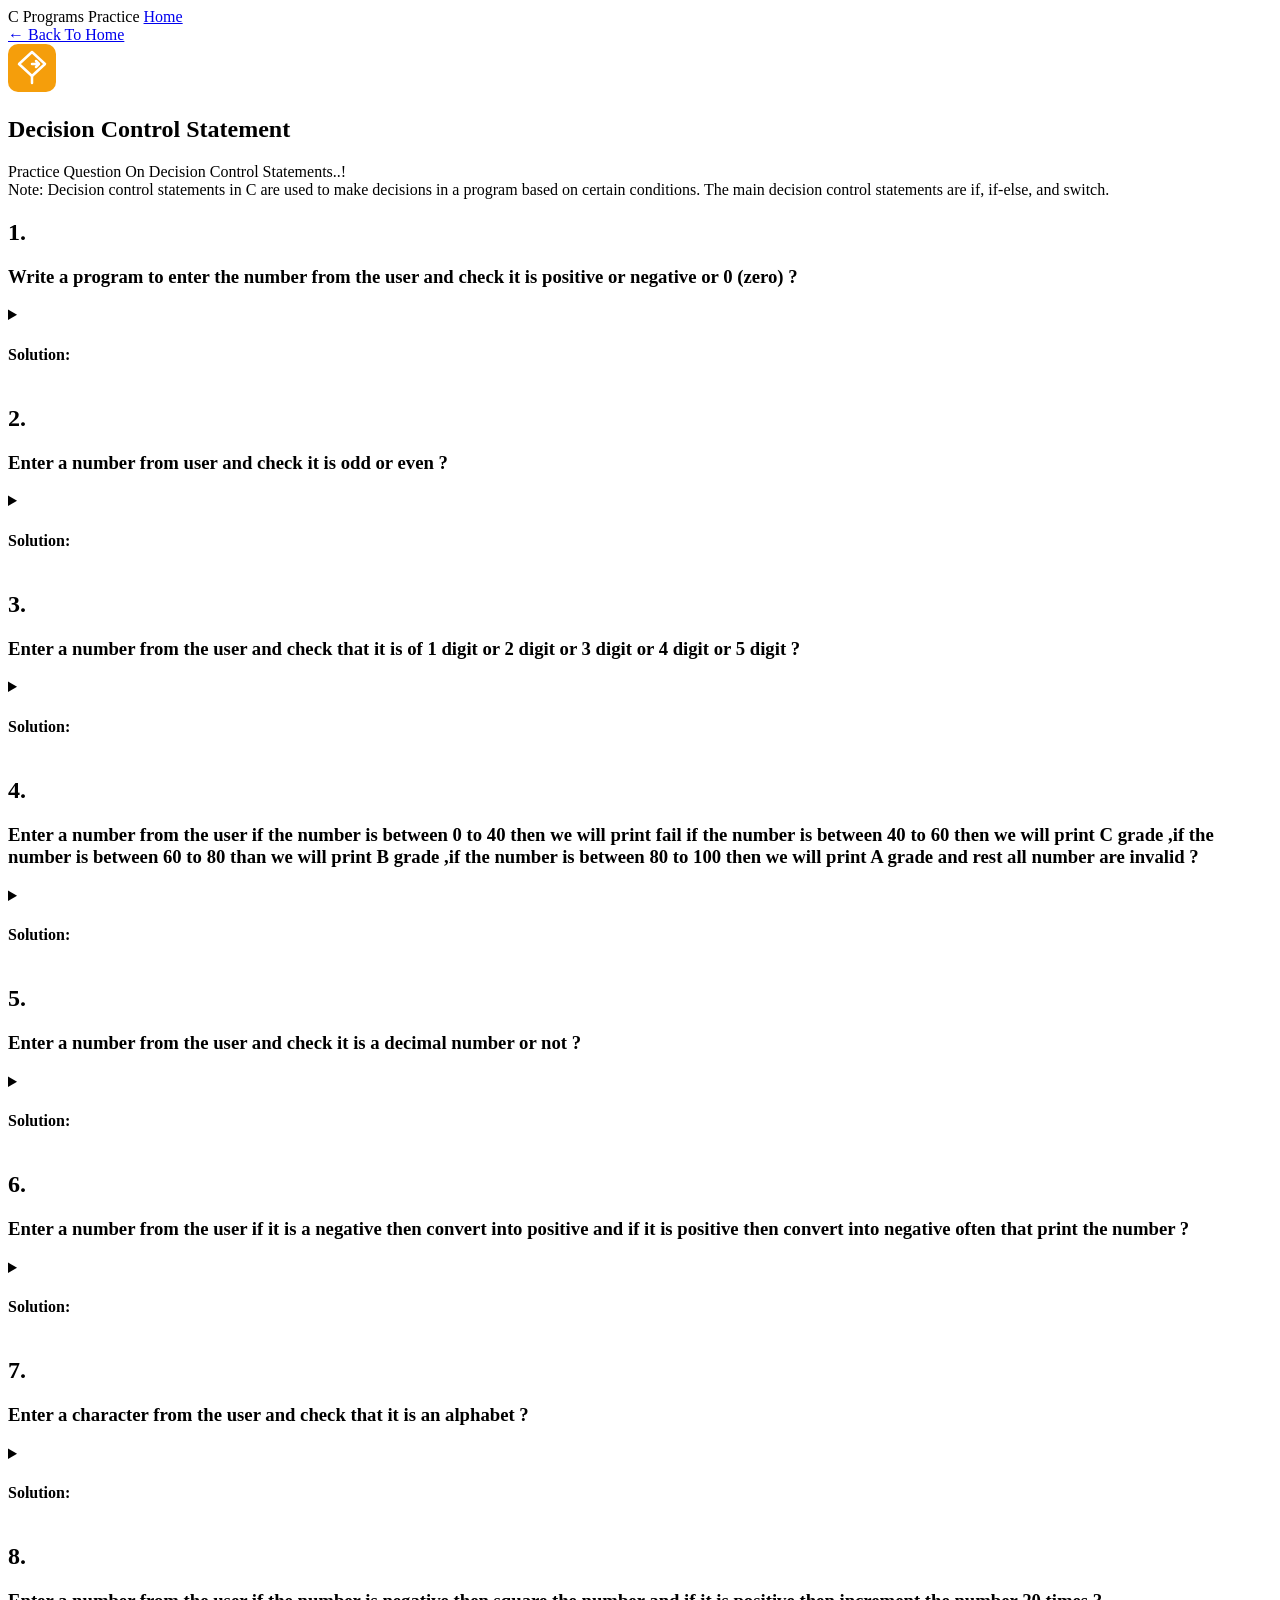
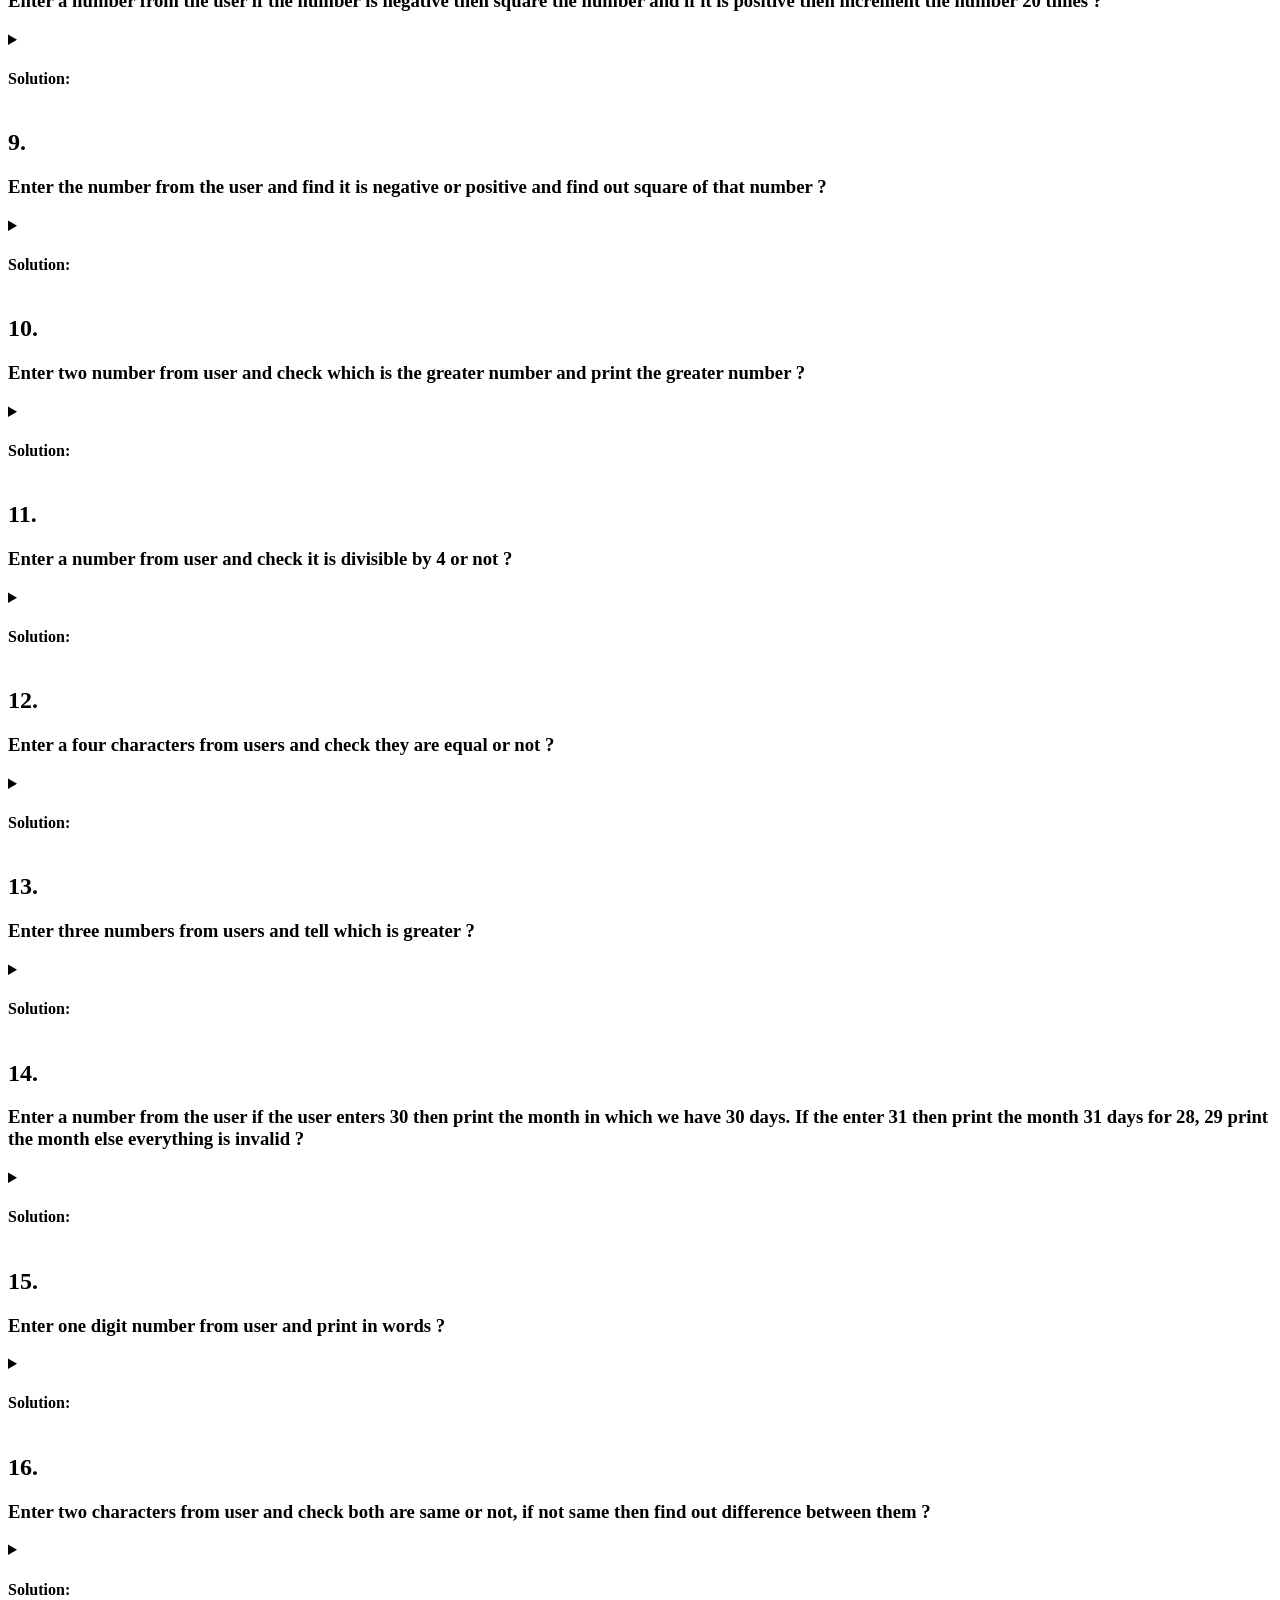
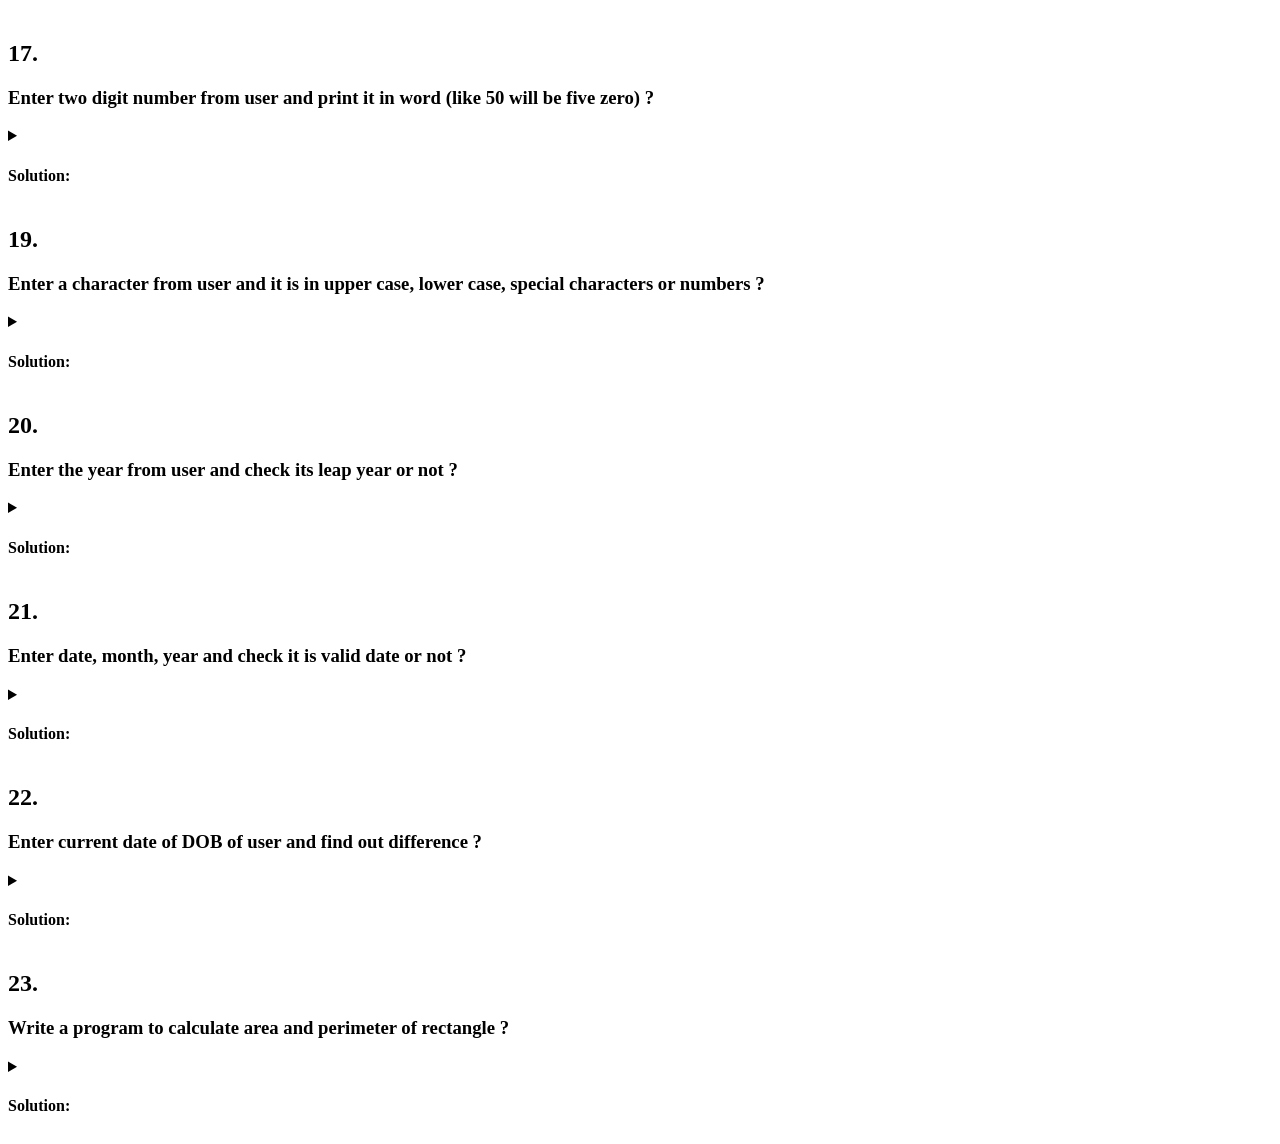
==== decisioncontrol.html @ 15fd69e9 "Add files via upload" ====
<!DOCTYPE html>
<html lang="en">
<head>
  <meta charset="UTF-8">
  <meta name="viewport" content="width=device-width, initial-scale=1.0">

  <link rel="stylesheet" href="prostyles/unidesign.css">
  <link rel="stylesheet" href="prostyles/programs.css">

  <title>C | Decision Control Statements</title>
</head>
<body>

  <header>
    C Programs Practice
    <a href="index.html">Home</a>
  </header>

  <section class="back">
    <a href="index.html">
       &#8592; Back To Home
    </a>
  </section>


  <section class="all">

    <div class="about-topic">
      
      <div class="topic-pic">
        <svg width="48" height="48" viewBox="0 0 48 48">
          <rect width="48" height="48" rx="10" fill="#F59E0B"/>
          <path d="M24 8L37 20L24 32L11 20Z"
                fill="none" stroke="white" stroke-width="2.5"
                stroke-linejoin="round"/>
          <path d="M24 32V39M24 20H31M31 20L28 17M31 20L28 23"
                fill="none" stroke="white" stroke-width="2.5"
                stroke-linecap="round" stroke-linejoin="round"/>
        </svg>
      </div>

      <div class="topic-content">

        <div class="topic-head">
          <h1>Decision Control Statement</h1>
        </div>
        <div class="topic-body">
          <p>Practice Question On Decision Control Statements..!  <br>
            Note: Decision control statements in C are used to make decisions in a program based on certain conditions. The main decision control statements are if, if-else, and switch.
          </p>
        </div>

      </div>

    </div>

    <!-- end -->

    <div class="all-ques">

                  <!-- question 1 -->
    <div class="ques-sol">

      <div class="ques">
        <h2>1.</h2>
        <h3>Write a program to enter the number from the user and check it is positive or negative or 0 (zero) ?</h3>
      </div>
      
                  <!-- solution  -->
      <div class="sol">
        <details>
          <summary>
            <h4 class="sol-head">
              Solution:
            </h4>
          </summary>

          <textarea readonly>
#include <stdio.h>
#include <conio.h>
#include <dos.h>

void main()
{
    int num;
    clrscr();

    printf("Enter a number: ");
    scanf("%d", &num);

    if(num > 0)
        printf("Positive number");
    else if(num < 0)
        printf("Negative number");
    else
        printf("Zero");

    delay(3000);
}
          </textarea>
          
          <div class="output">
            <h4>
              Output :
            </h4>
            <pre>
Enter a number: -11             <span>// entered by user</span>
Negative number
            </pre>
          </div>

        </details>

      </div>    <!--end of sol  -->

    </div>          
    
    <!-- end of question and answer -->





              <!-- question -->
    <div class="ques-sol">

      <div class="ques">
        <h2>2.</h2>
        <h3>Enter a number from user and check it is odd or even ?</h3>
      </div>
      
                  <!-- solution  -->
      <div class="sol">
        <details>
          <summary>
            <h4 class="sol-head">
              Solution:
            </h4>
          </summary>

          <textarea readonly>
#include <stdio.h>
#include <conio.h>
#include <dos.h>

void main()
{
    int num;
    clrscr();

    printf("Enter a number: ");
    scanf("%d", &num);

    if(num % 2 == 0)
        printf("Even number");
    else
        printf("Odd number");

    delay(3000);
}
          </textarea>
          
          <div class="output">
            <h4>
              Output :
            </h4>
            <pre>
Enter a number: 7       <span>// entered by user</span>
Odd number
            </pre>
          </div>

        </details>

      </div>    <!--end of sol  -->

    </div>          
    
    <!-- end of question and answer -->



                  <!-- question -->
    <div class="ques-sol">

      <div class="ques">
        <h2>3.</h2>
        <h3>Enter a number from the user and check that it is of 1 digit or 2 digit or 3 digit or 4 digit or 5 digit ?</h3>
      </div>
      
                  <!-- solution  -->
      <div class="sol">
        <details>
          <summary>
            <h4 class="sol-head">
              Solution:
            </h4>
          </summary>

          <textarea readonly>
#include <stdio.h>
#include <conio.h>
#include <dos.h>

void main()
{
    int num;
    clrscr();

    printf("Enter a number: ");
    scanf("%d", &num);

    if(num < 0)
        num = -num;

    if(num <= 9)
        printf("1 digit number");
    else if(num <= 99)
        printf("2 digit number");
    else if(num <= 999)
        printf("3 digit number");
    else if(num <= 9999)
        printf("4 digit number");
    else if(num <= 99999)
        printf("5 digit number");
    else
        printf("More than 5 digits");

    delay(3000);

}
          </textarea>
          
          <div class="output">
            <h4>
              Output :
            </h4>
            <pre>
Enter a number: 456           <span>// entered by user</span>
3 digit number
            </pre>
          </div>

        </details>

      </div>    <!--end of sol  -->

    </div>          
    
    <!-- end of question and answer -->



                  <!-- question -->
    <div class="ques-sol">

      <div class="ques">
        <h2>4.</h2>
        <h3>Enter a number from the user if the number is between 0 to 40 then we will print fail if the number is between 40 to 60 then we will print C grade ,if the number is between 60 to 80 than we will print B grade ,if the number is between 80 to 100 then we will print A grade and rest all number are invalid ?</h3>
      </div>
      
                  <!-- solution  -->
      <div class="sol">
        <details>
          <summary>
            <h4 class="sol-head">
              Solution:
            </h4>
          </summary>

          <textarea readonly>
#include <stdio.h>
#include <conio.h>
#include <dos.h>

void main()
{
    int marks;
    clrscr();

    printf("Enter marks: ");
    scanf("%d", &marks);

    if(marks < 0 || marks > 100)
        printf("Invalid marks");
    else if(marks < 40)
        printf("Fail");
    else if(marks < 60)
        printf("C Grade");
    else if(marks < 80)
        printf("B Grade");
    else
        printf("A Grade");

    delay(3000);
}
          </textarea>
          
          <div class="output">
            <h4>
              Output :
            </h4>
            <pre>
Enter marks: 75           <span>//entered by user</span>
B Grade
            </pre>
          </div>

        </details>

      </div>    <!--end of sol  -->

    </div>          
    
    <!-- end of question and answer -->



                  <!-- question -->
    <div class="ques-sol">

      <div class="ques">
        <h2>5.</h2>
        <h3>Enter a number from the user and check it is a decimal number or not ?</h3>
      </div>
      
                  <!-- solution  -->
      <div class="sol">
        <details>
          <summary>
            <h4 class="sol-head">
              Solution:
            </h4>
          </summary>

          <textarea readonly>
#include <stdio.h>
#include <conio.h>
#include <dos.h>

void main()
{
    float num;
    int whole;
    clrscr();

    printf("Enter a number: ");
    scanf("%f", &num);

    whole = num;

    if(num == whole)
        printf("Not a decimal number");
    else
        printf("Decimal number");

    delay(3000);
}
          </textarea>
          
          <div class="output">
            <h4>
              Output :
            </h4>
            <pre>
Enter a number: 13.13       <span>// entered by user</span>      
Decimal number
            </pre>
          </div>

        </details>

      </div>    <!--end of sol  -->

    </div>          
    
    <!-- end of question and answer -->




                  <!-- question -->
    <div class="ques-sol">

      <div class="ques">
        <h2>6.</h2>
        <h3>Enter a number from the user if it is a negative then convert into positive and if it is positive then convert into negative often that print the number ?</h3>
      </div>
      
                  <!-- solution  -->
      <div class="sol">
        <details>
          <summary>
            <h4 class="sol-head">
              Solution:
            </h4>
          </summary>

          <textarea readonly>
#include <stdio.h>
#include <conio.h>
#include <dos.h>

void main()
{
    int num;
    clrscr();

    printf("Enter a number: ");
    scanf("%d", &num);

    num = -num;

    printf("Converted number = %d", num);

    delay(3000);
}
          </textarea>
          
          <div class="output">
            <h4>
              Output :
            </h4>
            <pre>
Enter a number: -25       <span>// entered by user</span>
Converted number = 25
            </pre>
          </div>

        </details>

      </div>    <!--end of sol  -->

    </div>          
    
    <!-- end of question and answer -->




                  <!-- question -->
    <div class="ques-sol">

      <div class="ques">
        <h2>7.</h2>
        <h3>Enter a character from the user and check that it is an alphabet ?</h3>
      </div>
      
                  <!-- solution  -->
      <div class="sol">
        <details>
          <summary>
            <h4 class="sol-head">
              Solution:
            </h4>
          </summary>

          <textarea readonly>
#include <stdio.h>
#include <conio.h>
#include <dos.h>

void main()
{
    char ch;
    clrscr();

    printf("Enter a character: ");
    scanf("%c", &ch);

    if((ch >= 'A' && ch <= 'Z') ||
       (ch >= 'a' && ch <= 'z'))
        printf("Alphabet");
    else
        printf("Not an alphabet");

    delay(3000);
}
    </textarea>
          
          <div class="output">
            <h4>
              Output :
            </h4>
            <pre>
Enter a character: G        <span>// entered by user</span>
Alphabet
            </pre>
          </div>

        </details>

      </div>    <!--end of sol  -->

    </div>          
    
    <!-- end of question and answer -->




     <div class="ques-sol">

      <div class="ques">
        <h2>8.</h2>
        <h3>Enter a number from the user if the number is negative then square the number and if it is positive then increment the number 20 times ?</h3>
      </div>
      
                  <!-- solution  -->
      <div class="sol">
        <details>
          <summary>
            <h4 class="sol-head">
              Solution:
            </h4>
          </summary>

          <textarea readonly>
#include <stdio.h>
#include <conio.h>
#include <dos.h>

void main()
{
    int num;
    clrscr();

    printf("Enter a number: ");
    scanf("%d", &num);

    if(num < 0)
      printf("Square = %d", num * num);

    else if(num > 0)
    {
      num = num + 20;
      printf("Result = %d", num);
    }
    else
        printf("Number is zero");

    delay(3000);
}
    </textarea>
          
          <div class="output">
            <h4>
              Output :
            </h4>
            <pre>
Enter a number: 15         <span>// entered by user</span>
Result = 35
            </pre>
          </div>

        </details>

      </div>    <!--end of sol  -->

    </div>          
    
    <!-- end of question and answer -->




<!-- question 9 -->
     <div class="ques-sol">

      <div class="ques">
        <h2>9.</h2>
        <h3>Enter the number from the user and find it is negative or positive and find out square of that number ?</h3>
      </div>
      
                  <!-- solution  -->
      <div class="sol">
        <details>
          <summary>
            <h4 class="sol-head">
              Solution:
            </h4>
          </summary>

          <textarea readonly>
#include <stdio.h>
#include <conio.h>
#include <dos.h>

void main()
{
    int num, square;
    clrscr();

    printf("Enter a number: ");
    scanf("%d", &num);

    if(num < 0)
      {
        printf("Negative number");
      }

    else if(num > 0)
      {
        printf("Positive number");
      }

    else
        printf("Zero");
    
    square = num * num ;

    printf("\nSquare of %d is %d", num, square);

    delay(3000);
}
    </textarea>
          
          <div class="output">
            <h4>
              Output :
            </h4>
            <pre>
Enter a number: 15    <span>// entered by user</span>
Positive number
Square of 15 is 225
            </pre>
          </div>

        </details>

      </div>    <!--end of sol  -->

    </div>          
    
    <!-- end of question and answer -->




  <!-- 10 -->
     <div class="ques-sol">

      <div class="ques">
        <h2>10.</h2>
        <h3>Enter two number from user and check which is the greater number and print the greater number ?</h3>
      </div>
      
                  <!-- solution  -->
      <div class="sol">
        <details>
          <summary>
            <h4 class="sol-head">
              Solution:
            </h4>
          </summary>

          <textarea readonly>
#include <stdio.h>
#include <conio.h>
#include <dos.h>

void main()
{
    int a, b;
    clrscr();

    printf("Enter first number: ");
    scanf("%d", &a);

    printf("Enter second number: ");
    scanf("%d", &b);

    if(a > b)
      {
        printf("Greater number = %d", a);
      }

    else if(b > a)
      {
        printf("Greater number = %d", b);
      }

    else
        printf("Both numbers are equal");

    delay(3000);
}
    </textarea>
          
          <div class="output">
            <h4>
              Output :
            </h4>
            <pre>
Enter first number: 25           <span>// entered by user</span>
Enter second number: 39   <span>//entered by user</span>
Greater number = 39
            </pre>
          </div>

        </details>

      </div>    <!--end of sol  -->

    </div>          
    
    <!-- end of question and answer -->




    <!-- 11 -->
     <div class="ques-sol">

      <div class="ques">
        <h2>11.</h2>
        <h3>Enter a number from user and check it is divisible by 4 or not ?</h3>
      </div>
      
                  <!-- solution  -->
      <div class="sol">
        <details>
          <summary>
            <h4 class="sol-head">
              Solution:
            </h4>
          </summary>

          <textarea readonly>
#include <stdio.h>
#include <conio.h>
#include <dos.h>

void main()
{
    int num;
    clrscr();

    printf("Enter a number: ");
    scanf("%d", &num);

    if(num % 4 == 0)
        printf("Divisible by 4");
    else
        printf("Not divisible by 4");

    delay(3000);
}
    </textarea>
          
          <div class="output">
            <h4>
              Output :
            </h4>
            <pre>
Enter a number: 24          <span>// entered by user</span>
Divisible by 4
            </pre>
          </div>

        </details>

      </div>    <!--end of sol  -->

    </div>          
    
    <!-- end of question and answer -->




    <!-- 12 -->
     <div class="ques-sol">

      <div class="ques">
        <h2>12.</h2>
        <h3>Enter a four characters from users and check they are equal or not ?</h3>
      </div>
      
                  <!-- solution  -->
      <div class="sol">
        <details>
          <summary>
            <h4 class="sol-head">
              Solution:
            </h4>
          </summary>

          <textarea readonly>
#include <stdio.h>
#include <conio.h>
#include <dos.h>

void main()
{
    char a, b, c, d;
    clrscr();

    printf("Enter first character: ");
    scanf("%c", &a);

    printf("Enter second character: ");
    scanf("%c", &b);

    printf("Enter third character: ");
    scanf(" %c ",  &c );

    printf("Enter forth character: ");
    scanf("%c", &d);

    if(a == b && b == c && c == d)
        printf("All characters are equal");
    else
        printf("Characters are not equal");

    delay(3000);
}
    </textarea>
          
          <div class="output">
            <h4>
              Output :
            </h4>
            <pre>
Enter first character: A         <span>//entered by user</span>
Enter second character: A           <span>//entered by user</span>
Enter third character: A         <span>//entered by user</span>
Enter forth character: A         <span>//entered by user</span>
All characters are equal
            </pre>
          </div>

        </details>

      </div>    <!--end of sol  -->

    </div>          
    
    <!-- end of question and answer -->





    <!-- question 13 -->
     <div class="ques-sol">

      <div class="ques">
        <h2>13.</h2>
        <h3>Enter three numbers from users and tell which is greater ?</h3>
      </div>
      
                  <!-- solution  -->
      <div class="sol">
        <details>
          <summary>
            <h4 class="sol-head">
              Solution:
            </h4>
          </summary>

          <textarea readonly>
#include <stdio.h>
#include <conio.h>
#include <dos.h>

void main()
{
    int a, b, c;
    clrscr();

    printf("Enter first numbers: ");
    scanf("%d", &a );

    printf("Enter second numbers: ");
    scanf("%d ", &b);

    printf("Enter third numbers: ");
    scanf(" %d ", &c);

    if(a >= b && a >= c)
        printf("Greatest = %d", a);
    else if(b >= a && b >= c)
        printf("Greatest = %d", b);
    else
        printf("Greatest = %d", c);

    delay(3000);
}
    </textarea>
          
          <div class="output">
            <h4>
              Output :
            </h4>
            <pre>
Enter first numbers: 11  <span>// entered by user</span>
Enter second numbers: 45 <span>// entered by user</span>
Enter third numbers: 34  <span>// entered by user</span>
Greatest = 45
            </pre>
          </div>

        </details>

      </div>    <!--end of sol  -->

    </div>          
    
    <!-- end of question and answer -->




    <!-- question 14 -->
     <div class="ques-sol">

      <div class="ques">
        <h2>14.</h2>
        <h3>Enter a number from the user if the user enters 30 then print the month in which we have 30 days. If the enter 31 then print the month 31 days for 28, 29 print the month else everything is invalid ?</h3>
      </div>
      
                  <!-- solution  -->
      <div class="sol">
        <details>
          <summary>
            <h4 class="sol-head">
              Solution:
            </h4>
          </summary>

          <textarea readonly>
#include <stdio.h>
#include <conio.h>
#include <dos.h>

void main()
{
    int days;
    clrscr();

    printf("Enter number of days: ");
    scanf("%d", &days);

    if(days == 30)
      {
        printf("April, June, September, November");
      }

    else if(days == 31)
      {
        printf("January, March, May, July, August, October, December");
      }

    else if(days == 28)
      {
        printf("February in a common year");
      }

    else if(days == 29)
      {
        printf("February in a leap year");
      }

    else
        printf("Invalid number of days");

    delay(3000);
}
    </textarea>
          
          <div class="output">
            <h4>
              Output :
            </h4>
            <pre>
Enter number of days: 30        <span>// entered by user</span>
April, June, September, November
            </pre>
          </div>

        </details>

      </div>    <!--end of sol  -->

    </div>          
    
    <!-- end of question and answer -->




  <!-- question 15 -->
     <div class="ques-sol">

      <div class="ques">
        <h2>15.</h2>
        <h3>Enter one digit number from user and print in words ?</h3>
      </div>
      
                  <!-- solution  -->
      <div class="sol">
        <details>
          <summary>
            <h4 class="sol-head">
              Solution:
            </h4>
          </summary>

          <textarea readonly>
#include <stdio.h>
#include <conio.h>
#include <dos.h>

void main()
{
    int num;
    clrscr();

    printf("Enter a one digit number: ");
    scanf("%d", &num);

    switch(num)
    {
        case 0: printf("Zero");
         break;

        case 1: printf("One");
         break;

        case 2: printf("Two");
         break;

        case 3: printf("Three");
         break;

        case 4: printf("Four");
         break;

        case 5: printf("Five");
         break;

        case 6: printf("Six");
         break;

        case 7: printf("Seven");
         break;

        case 8: printf("Eight");
         break;

        case 9: printf("Nine");
         break;

        default: printf("Invalid input");
    }

    delay(3000);
}
    </textarea>
          
          <div class="output">
            <h4>
              Output :
            </h4>
            <pre>
Enter a one digit number: 6      <span>// entered by user</span>
Six
            </pre>
          </div>

        </details>

      </div>    <!--end of sol  -->

    </div>          
    
    <!-- end of question and answer -->




    <!-- question 16 -->
     <div class="ques-sol">

      <div class="ques">
        <h2>16.</h2>
        <h3>Enter two characters from user and check both are same or not, if not same then find out difference between them ?</h3>
      </div>
      
                  <!-- solution  -->
      <div class="sol">
        <details>
          <summary>
            <h4 class="sol-head">
              Solution:
            </h4>
          </summary>

          <textarea readonly>
#include <stdio.h>
#include <conio.h>
#include <dos.h>

void main()
{
    char a, b;
    int diff;
    clrscr();

    printf("Enter first character: ");
    scanf(" %c", &a);

    printf("Enter second character: ");
    scanf(" %c", &b);

    if(a == b)
        printf("Both characters are same");

    else
    {
        diff = a - b;

        if(diff < 0)
            diff = -diff;

        printf("Characters are different");
        printf("\nDifference = %d", diff);
    }

    delay(3000);
}
    </textarea>
          
          <div class="output">
            <h4>
              Output :
            </h4>
            <pre>
Enter first characters: A   <span>// entered by user</span>
Enter second character: D. <span>// entered by user</span>
Characters are different
Difference = 3
            </pre>
          </div>

        </details>

      </div>    <!--end of sol  -->

    </div>          
    
    <!-- end of question and answer -->




    <!-- question 17 -->

     <div class="ques-sol">

      <div class="ques">
        <h2>17.</h2>
        <h3>Enter two digit number from user and print it in word (like 50 will be five zero) ?</h3>
      </div>
      
                  <!-- solution  -->
      <div class="sol">
        <details>
          <summary>
            <h4 class="sol-head">
              Solution:
            </h4>
          </summary>

          <textarea readonly>
#include <stdio.h>
#include <conio.h>
#include <dos.h>

void main()
{
    int num, a, b;
    clrscr();

    printf("Enter a two digit number: ");
    scanf("%d", &num);

    if(num < 10 || num > 99)
        printf("Invalid input");
    else
    {
        a = num / 10;
        b = num % 10;

        switch(a)
        {
            case 1: printf("One "); break;
            case 2: printf("Two "); break;
            case 3: printf("Three "); break;
            case 4: printf("Four "); break;
            case 5: printf("Five "); break;
            case 6: printf("Six "); break;
            case 7: printf("Seven "); break;
            case 8: printf("Eight "); break;
            case 9: printf("Nine "); break;
        }

        switch(b)
        {
            case 0: printf("Zero"); break;
            case 1: printf("One"); break;
            case 2: printf("Two"); break;
            case 3: printf("Three"); break;
            case 4: printf("Four"); break;
            case 5: printf("Five"); break;
            case 6: printf("Six"); break;
            case 7: printf("Seven"); break;
            case 8: printf("Eight"); break;
            case 9: printf("Nine"); break;
        }
    }

    delay(3000);
}
    </textarea>
          
          <div class="output">
            <h4>
              Output :
            </h4>
            <pre>
Enter a two digit number: 6 8      <span>// entered by user</span>
Six Eight
            </pre>
          </div>

        </details>

      </div>    <!--end of sol  -->

    </div>          
    
    <!-- end of question and answer -->




    <!-- question 19 -->
     <div class="ques-sol">

      <div class="ques">
        <h2>19.</h2>
        <h3>Enter a character from user and it is in upper case, lower case, special characters or numbers ?</h3>
      </div>
      
                  <!-- solution  -->
      <div class="sol">
        <details>
          <summary>
            <h4 class="sol-head">
              Solution:
            </h4>
          </summary>

          <textarea readonly>
#include <stdio.h>
#include <conio.h>
#include <dos.h>

void main()
{
    char ch;
    clrscr();

    printf("Enter a character: ");
    scanf("%c", &ch);

    if(ch >= 'A' && ch <= 'Z')
        printf("Uppercase alphabet");
    else if(ch >= 'a' && ch <= 'z')
        printf("Lowercase alphabet");
    else if(ch >= '0' && ch <= '9')
        printf("Number");
    else
        printf("Special character");

    delay(3000);
}
    </textarea>
          
          <div class="output">
            <h4>
              Output :
            </h4>
            <pre>
Enter a character: @    <span>// entered by user</span>
Special character
            </pre>
          </div>

        </details>

      </div>    <!--end of sol  -->

    </div>          
    
    <!-- end of question and answer -->




    <!-- question  -->
     <div class="ques-sol">

      <div class="ques">
        <h2>20.</h2>
        <h3>Enter the year from user and check its leap year or not ?</h3>
      </div>
      
                  <!-- solution  -->
      <div class="sol">
        <details>
          <summary>
            <h4 class="sol-head">
              Solution:
            </h4>
          </summary>

          <textarea readonly>
#include <stdio.h>
#include <conio.h>
#include <dos.h>

void main()
{
    int year;
    clrscr();

    printf("Enter a year: ");
    scanf("%d", &year);

    if(year>0)
    {

      if(year % 4 == 0 )
          printf("Leap year");
      else
          printf("Not a leap year");
    }

    else
      printf("Invalid Year Name");

    delay(3000);
}
    </textarea>
          
          <div class="output">
            <h4>
              Output :
            </h4>
            <pre>
Enter a year: 2024   <span>// entered by user</span>
Leap year
            </pre>
          </div>

        </details>

      </div>    <!--end of sol  -->

    </div>          
    
    <!-- end of question and answer -->





    <!-- question  -->
     <div class="ques-sol">

      <div class="ques">
        <h2>21.</h2>
        <h3>Enter date, month, year and check it is valid date or not ?</h3>
      </div>
      
                  <!-- solution  -->
      <div class="sol">
        <details>
          <summary>
            <h4 class="sol-head">
              Solution:
            </h4>
          </summary>

          <textarea readonly>
#include <stdio.h>
#include <conio.h>
#include <dos.h>

void main()
{
    int dt, mo , yr , max, leap;
    clrscr();

    printf("Enter date: ");
    scanf("%d", &dt);

    printf("Enter month: ");
    scanf("%d", &mo);

    printf("Enter year: ");
    scanf("%d", &yr);

    if(yr < 1 || mo < 1 || mo > 12 || dt < 1)
    {
        printf("Invalid date");
    }
    else
    {
        if(mo == 4 || mo == 6 || mo == 9 || mo == 11)
            max = 30;
        else if(mo == 2)
        {
            leap = (yr % 4 == 0 );

            if(leap)
                max = 29;
            else
                max = 28;
        }
        else
            max = 31;

        if(dt <= max)
            printf("Valid date");
        else
            printf("Invalid date");
    }

    delay(3000);
}
    </textarea>
          
          <div class="output">
            <h4>
              Output :
            </h4>
            <pre>
Enter date: 23      <span>// entered by user</span>
Enter month: 10     <span>// entered by user</span>
Enter year: 2026    <span>// entered by user</span>
Valid date
            </pre>
          </div>

        </details>

      </div>    <!--end of sol  -->

    </div>          
    
    <!-- end of question and answer -->




  
     <!-- question  -->
     <div class="ques-sol">

      <div class="ques">
        <h2>22.</h2>
        <h3>Enter current date of DOB of user and find out difference ?</h3>
      </div>
      
                  <!-- solution  -->
      <div class="sol">
        <details>
          <summary>
            <h4 class="sol-head">
              Solution:
            </h4>
          </summary>

          <textarea readonly>
#include <stdio.h>
#include <conio.h>
#include <dos.h>

void main()
{
    int curr_dt, curr_mh, curr_yr;
    int birdt, bir_mont, by;
    int d, m, y, days;
    clrscr();

    printf("Enter current date (DD MM YYYY): ");
    scanf("%d%d%d", &curr_dt, &curr_mh, &curr_yr);

    printf("Enter DOB (DD MM YYYY): ");
    scanf("%d%d%d", &birdt, &bir_mont, &by);

    if(curr_yr < by ||
       (curr_yr == by && curr_mh < bir_mont) ||
       (curr_yr == by && curr_mh == bir_mont && curr_dt < birdt))
    {
        printf("Invalid dates");
    }
    else
    {
        d = curr_dt - birdt;
        m = curr_mh - bir_mont;
        y = curr_yr - by;

        if(d < 0)
        {
            m--;

            if(curr_mh == 1 || curr_mh == 3 || curr_mh == 5 ||
               curr_mh == 7 || curr_mh == 8 || curr_mh == 10 ||
               curr_mh == 12)
                days = 31;
            else if(curr_mh == 2)
                days = 28;
            else
                days = 30;

            d = d + days;
        }

        if(m < 0)
        {
            y--;
            m = m + 12;
        }

        printf("Age = %d years, %d months, %d days",
               y, m, d);
    }

    delay(3000);
}
    </textarea>
          
          <div class="output">
            <h4>
              Output :
            </h4>
            <pre>
Enter current date (DD MM YYYY): 29 10 2026     <soan>// entered by user</soan>
Enter DOB (DD MM YYYY): 15 6 2008   <span>//entered by user</span>
Age = 18 years, 4 months, 14 days
            </pre>
          </div>

        </details>

      </div>    <!--end of sol  -->

    </div>          
    
    <!-- end of question and answer -->





     <!-- question  -->

     <div class="ques-sol">

      <div class="ques">
        <h2>23.</h2>
        <h3>Write a program to calculate area and perimeter of rectangle ?</h3>
      </div>
      
                  <!-- solution  -->
      <div class="sol">
        <details>
          <summary>
            <h4 class="sol-head">
              Solution:
            </h4>
          </summary>

          <textarea readonly>
#include <stdio.h>
#include <conio.h>
#include <dos.h>

void main()
{
    int length, breadth;
    int area, perimeter;
    clrscr();

    printf("Enter length: ");
    scanf("%d", &length);

    printf("Enter breadth: ");
    scanf("%d", &breadth);

    area = length * breadth;
    perimeter = 2 * (length + breadth);

    printf("Area = %d", area);
    printf("\nPerimeter = %d", perimeter);

    delay(3000);
}
    </textarea>
          
          <div class="output">
            <h4>
              Output :
            </h4>
            <pre>
Enter length: 10    <span>//entered by user</span>
Enter breadth: 5
Area = 50
Perimeter = 30
            </pre>
          </div>

        </details>

      </div>    <!--end of sol  -->

    </div>          
    
    <!-- end of question and answer -->



    </div>
    
  </section>
  


</body>
</html>
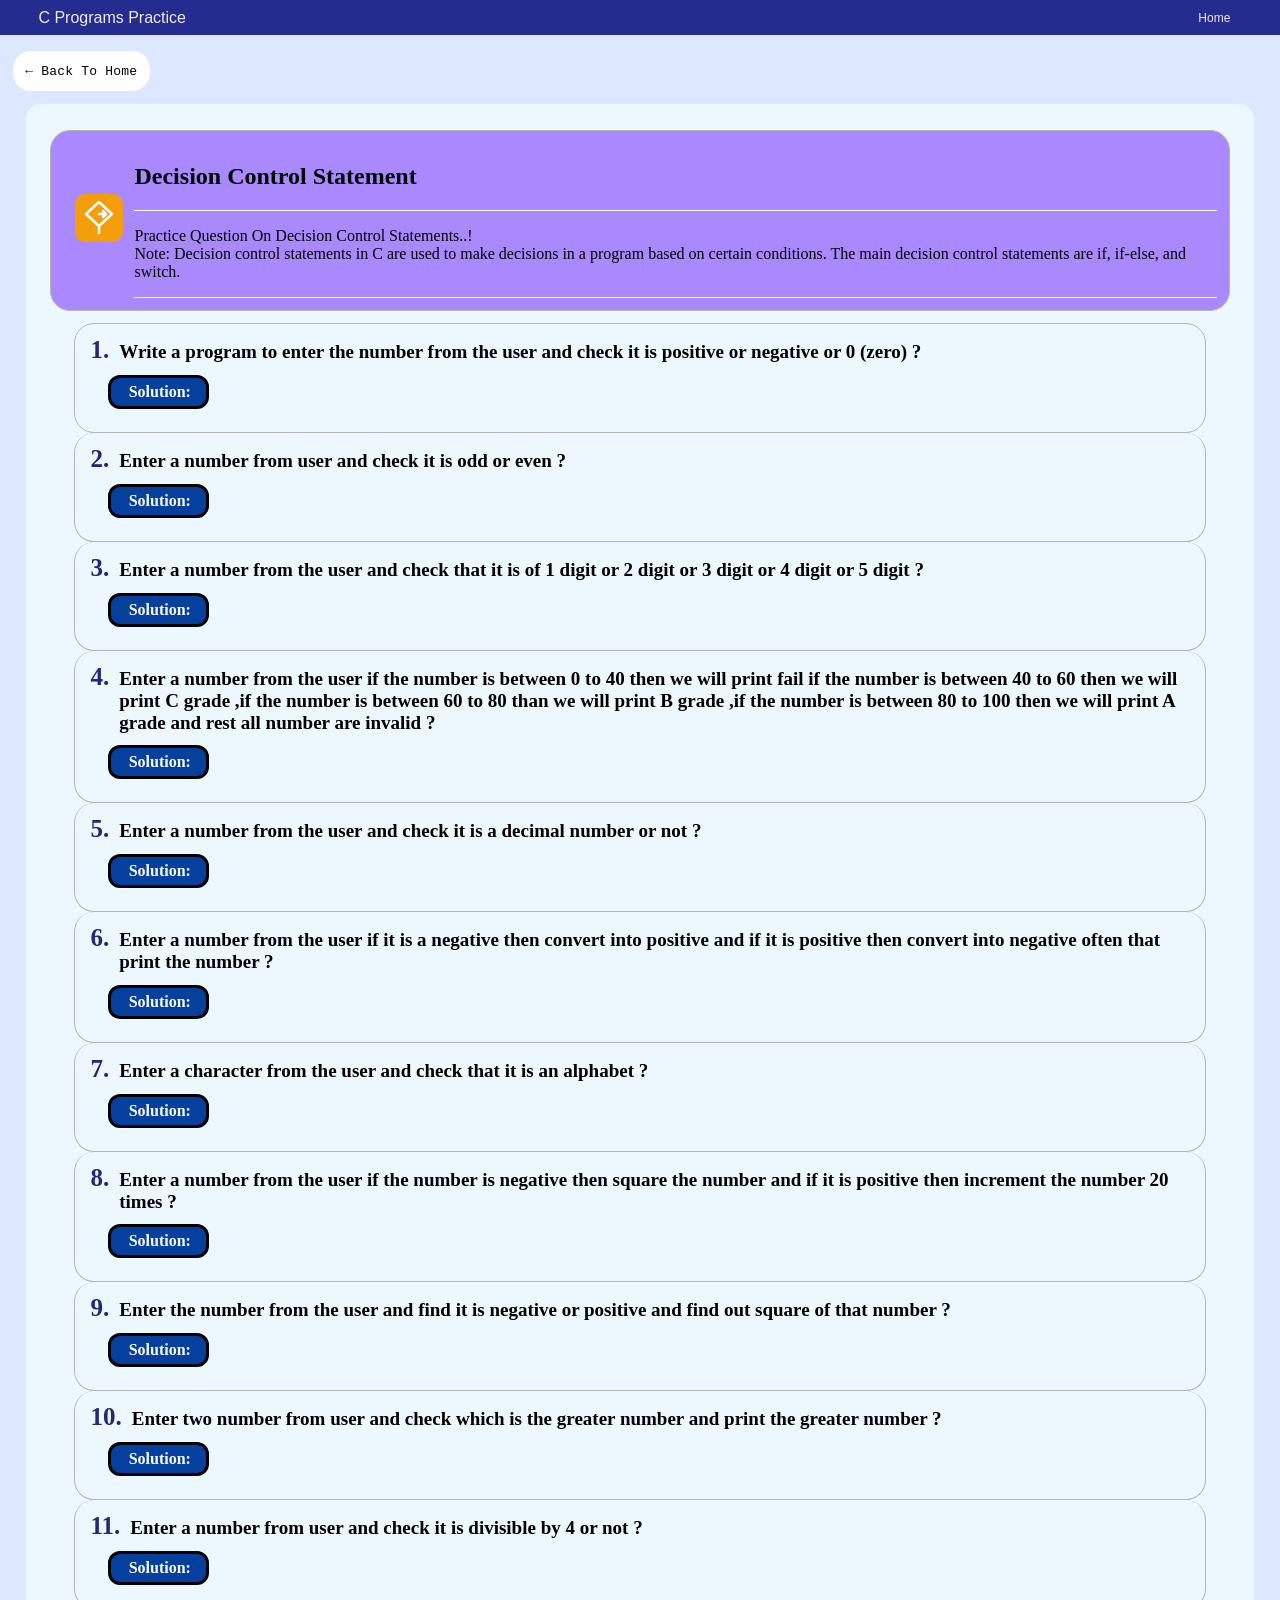
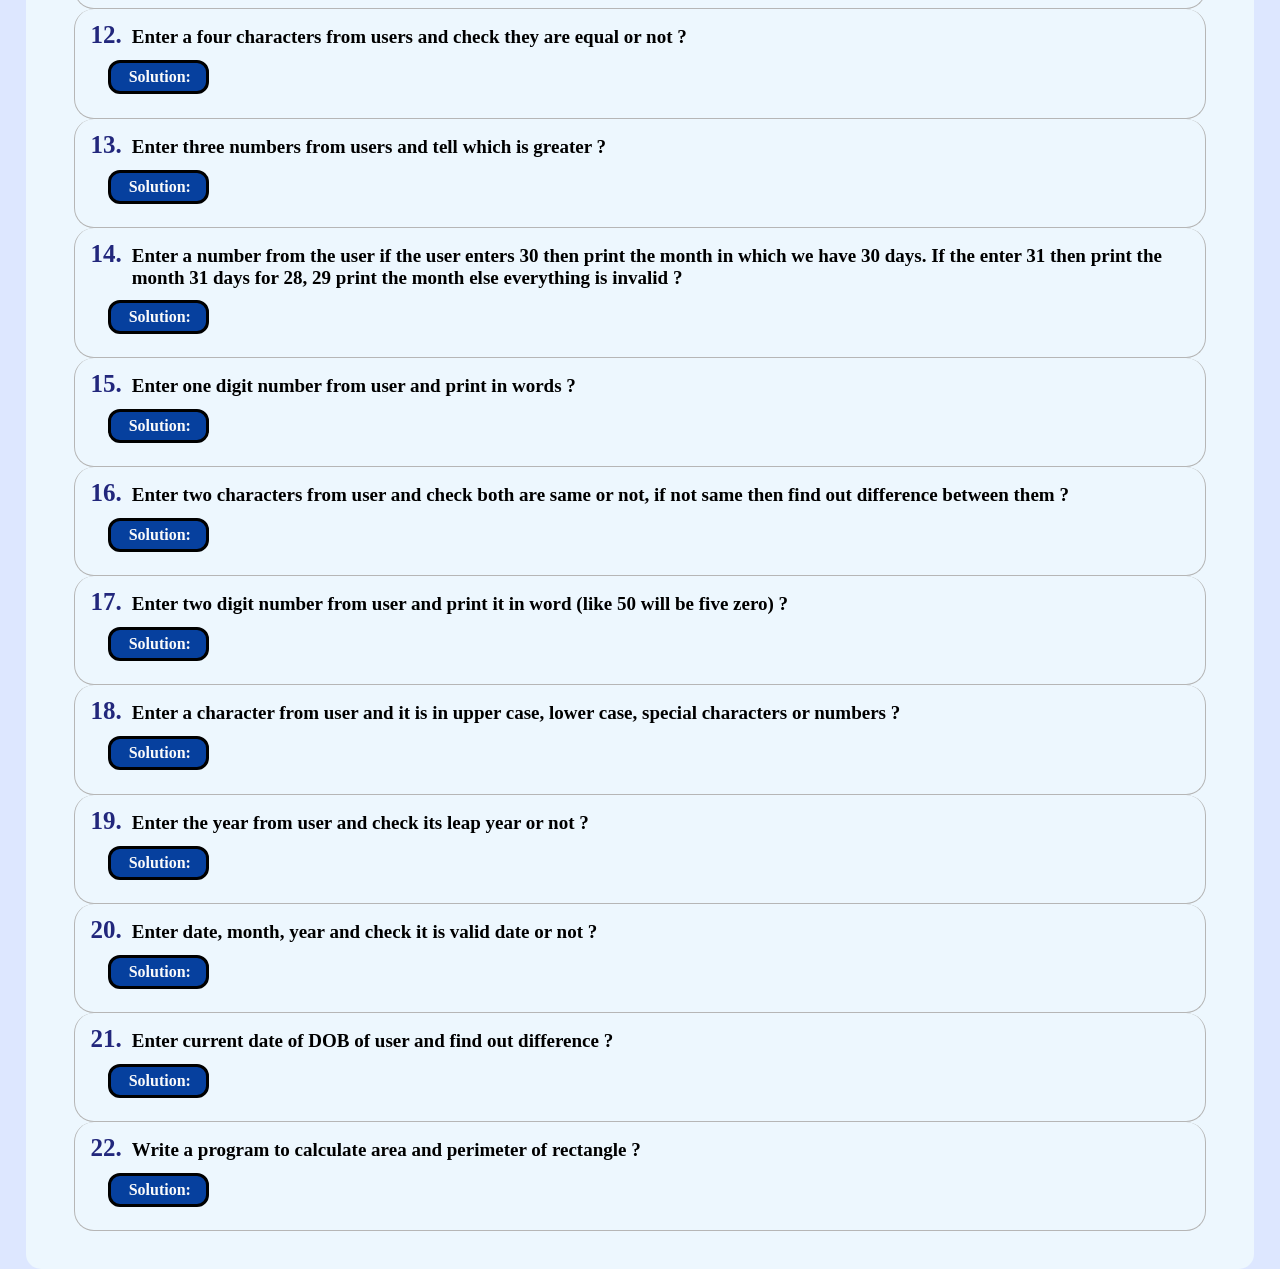
==== commit 47b5fc28: "Again Final Update" ====
--- a/decisioncontrol.html
+++ b/decisioncontrol.html
@@ -1246,11 +1246,11 @@
 
 
 
-    <!-- question 19 -->
+    <!-- question 18 -->
      <div class="ques-sol">
 
       <div class="ques">
-        <h2>19.</h2>
+        <h2>18.</h2>
         <h3>Enter a character from user and it is in upper case, lower case, special characters or numbers ?</h3>
       </div>
       
@@ -1314,7 +1314,7 @@
      <div class="ques-sol">
 
       <div class="ques">
-        <h2>20.</h2>
+        <h2>19.</h2>
         <h3>Enter the year from user and check its leap year or not ?</h3>
       </div>
       
@@ -1382,7 +1382,7 @@
      <div class="ques-sol">
 
       <div class="ques">
-        <h2>21.</h2>
+        <h2>20.</h2>
         <h3>Enter date, month, year and check it is valid date or not ?</h3>
       </div>
       
@@ -1472,7 +1472,7 @@
      <div class="ques-sol">
 
       <div class="ques">
-        <h2>22.</h2>
+        <h2>21.</h2>
         <h3>Enter current date of DOB of user and find out difference ?</h3>
       </div>
       
@@ -1573,7 +1573,7 @@
      <div class="ques-sol">
 
       <div class="ques">
-        <h2>23.</h2>
+        <h2>22.</h2>
         <h3>Write a program to calculate area and perimeter of rectangle ?</h3>
       </div>
       
--- a/prostyles/unidesign.css
+++ b/prostyles/unidesign.css
@@ -0,0 +1,215 @@
+body{
+  margin: 0;
+  background-color: rgb(221, 231, 255);
+}
+
+a{
+  text-decoration: none;
+  color: inherit;
+}
+
+header{
+background-color: rgba(0, 9, 122, 0.837); 
+color:rgb(238, 235, 235);
+font-family: 'Segoe UI', Tahoma, Geneva, Verdana, sans-serif;
+padding-left: 3%;
+height: 35px;
+display: flex;
+justify-content: space-between;
+align-items: center;
+}
+
+  header a {
+    margin-right:4%;
+    font-size: 12px;
+    cursor: pointer;
+  }
+  header a:hover
+  {
+    color:rgb(250, 49, 49);
+  }
+
+.back
+{
+  /* background-color: yellowgreen; */
+  margin: 2% 1%;
+  
+}
+
+  .back a
+  {
+    padding: 1%;
+    font-family: monospace;
+    letter-spacing: 0.2px;
+    background-color: white;
+    border-radius: 18px;
+    transition: 0.2s all ;
+
+  }
+
+  .back a:hover
+  {
+    background-color: rgb(244, 244, 244);
+    color:rgb(25, 119, 249);
+  }
+
+
+.all{
+  display: flex;
+  flex-direction: column;
+  margin: 0 2%;
+  background-color: rgb(237, 247, 254);
+  padding:2% 1% ;
+  border-radius: 15px;
+}
+
+.about-topic{
+  display: flex;
+  border-radius: 20px;
+  margin-bottom: 1%;
+      margin: 0px 1%; 
+    border-radius: 20px;
+    border: 1px solid rgb(182, 182, 182);
+    padding: 1%;
+    background-color: rgba(141, 88, 255, 0.696);
+}
+
+  .topic-pic
+  {
+    align-content: center;
+    justify-content: center;
+    margin: 0px 1%;
+  }
+  .topic-content{
+    align-content: center;
+    justify-content: center;
+  }
+.topic-body{
+border-top: 1px solid rgb(255, 255, 255);
+border-bottom: 1px solid rgb(255, 255, 255);
+}
+
+.all-ques{
+  display: flex;
+  flex-direction: column;
+  margin: 0 2%;
+  background-color: rgb(237, 247, 254);
+  padding:1%;
+}
+
+.all-ques .ques-sol{
+  border: 1px solid rgb(182, 182, 182);
+  border-top:none;
+}
+
+.all-ques .ques-sol:first-child{
+  border-top: 1px solid rgb(182, 182, 182);
+}
+
+.ques-sol
+{
+margin: 0 0%;
+padding: 12px 10px;
+border-radius: 20px;
+}
+
+.ques
+{
+  display: flex; 
+   align-items: baseline;
+}
+
+.ques h3
+{
+
+  color: rgb(0, 0, 0);
+  font-size: 19px;
+  margin: 0px 5px;
+}
+  .ques h2
+  {
+    color: rgb(34, 39, 124);
+    font-size: 25px;
+    margin: 0px 5px;
+  }
+
+.sol
+{
+  display: inline-block;
+  margin: 1% 2%;
+  width: 90%;
+}
+
+  .sol-head
+{
+  display: inline-block;
+  margin: 0 13px;
+  padding: 5px;
+}
+  .sol-head:hover{
+    cursor: pointer;
+  }
+
+details
+{
+   border: 3px solid black;
+   background-color:rgb(6, 64, 158);
+   color: rgb(250, 250, 250);
+   width: 95px;
+   border-radius: 12px;
+   cursor: pointer;
+   transition: width 0.4s ease;
+} 
+
+details[open]{
+  width: 100%;
+  cursor:default;
+  padding-right: 1%;
+}
+
+summary{
+  display: inline-block;
+}
+
+details textarea
+  {
+    margin: 1%;
+    /* min-width:700px; */
+    width: 99%;
+    box-sizing: border-box;
+    min-height: 300px;
+    padding: 10px;
+    background-color: rgb(231, 253, 255); 
+    border-radius: 12px;
+    border: 5px double rgb(253, 246, 246); 
+  }
+  
+.output
+{
+color: rgb(255, 255, 255);
+margin: 0px 1%;
+width: 80%;
+padding: 6px ;
+}
+
+.output h4
+{
+  margin: 0px;
+}
+
+.output pre
+{
+padding:5% 15% 30px 5%;
+background-color:rgb(255, 255, 255);
+color: black;
+border-radius: 12px;
+width: 90%;
+display: flex;
+flex-direction: column;
+text-wrap: wrap;
+}
+
+.output span{
+  color: rgb(69, 69, 69);
+  text-align: right; 
+}
